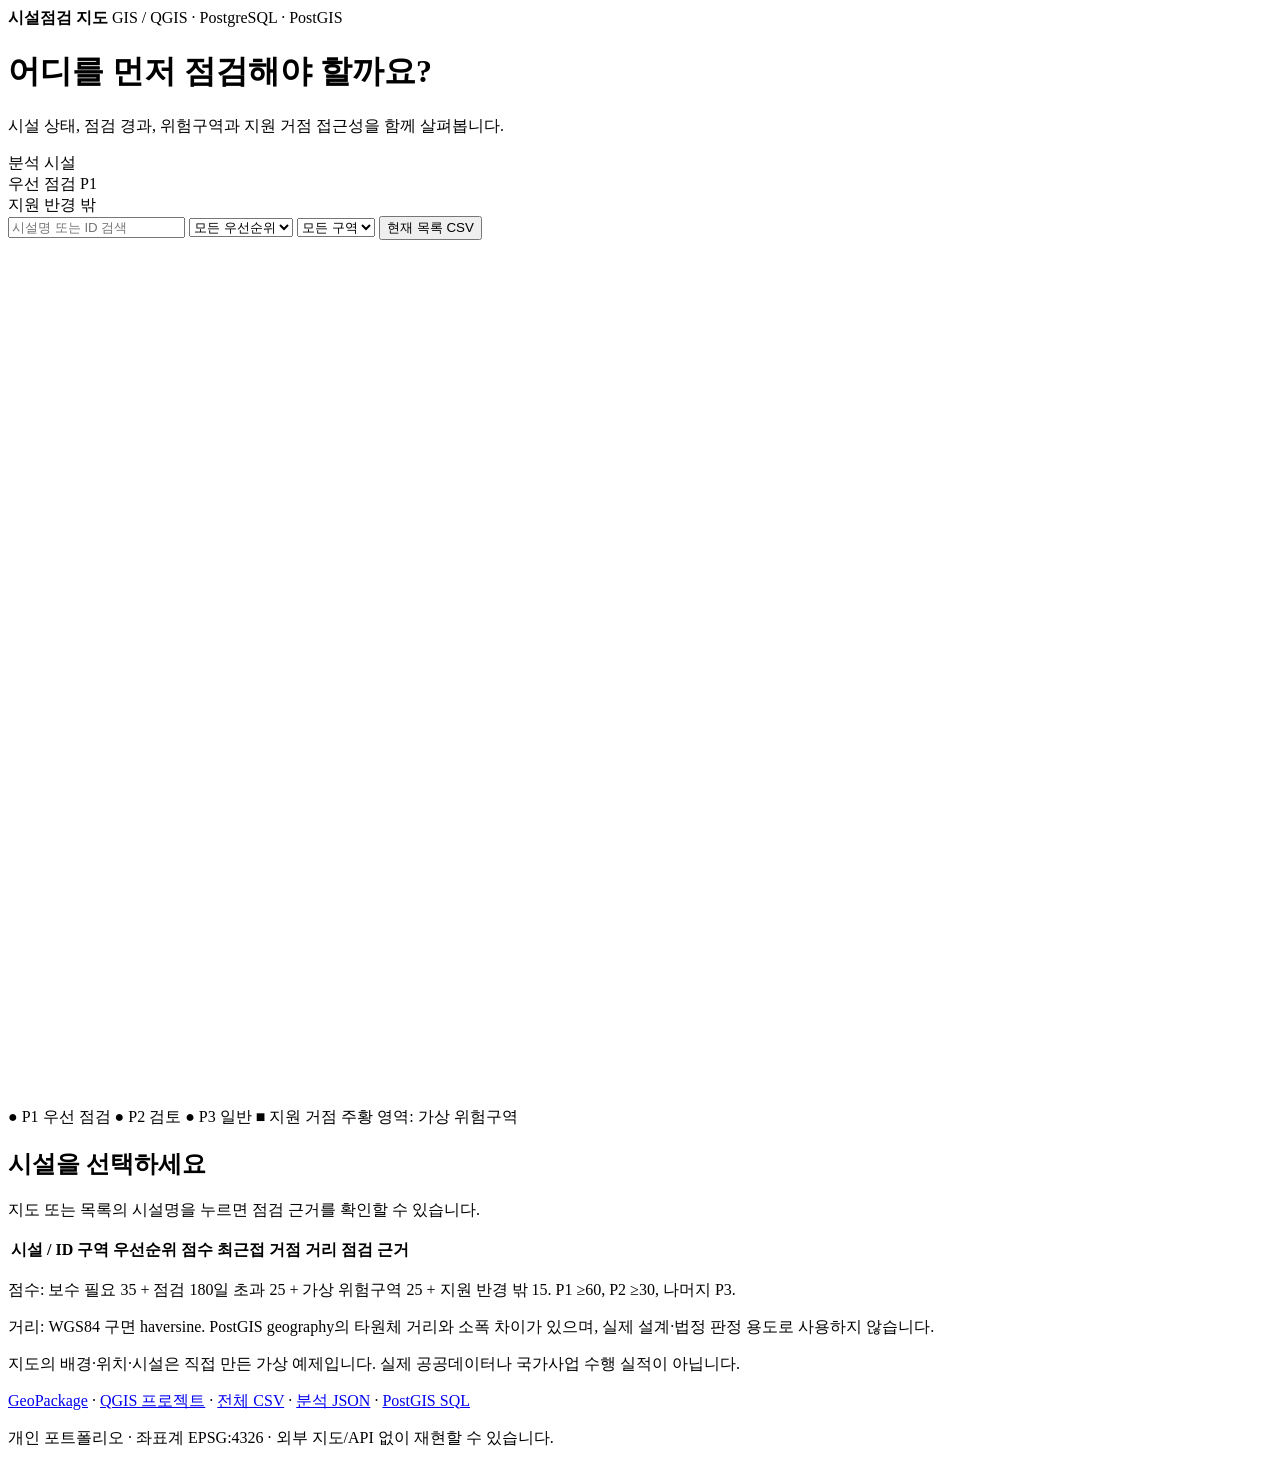
==== src/gis_portfolio/templates/report.html @ 68115e13 "Organize GIS source and map assets with concise README" ====
<!doctype html>
<html lang="ko">
  <head>
    <link rel="icon" href="data:," />
    <meta charset="utf-8" />
    <meta name="viewport" content="width=device-width,initial-scale=1" />
    <title>시설 점검 우선순위 · GIS 포트폴리오</title>
    <style>
      @@STYLES@@;
    </style>
  </head>
  <body>
    <div class="shell">
      <header>
        <strong>시설점검 지도</strong>
        <span>GIS / QGIS · PostgreSQL · PostGIS</span>
      </header>
      <main>
        <h1>어디를 먼저 점검해야 할까요?</h1>
        <p class="lead">
          시설 상태, 점검 경과, 위험구역과 지원 거점 접근성을 함께 살펴봅니다.
        </p>
        <section class="metrics" aria-label="분석 요약">
          <div>
            <span>분석 시설</span>
            <strong id="total"> </strong>
          </div>
          <div>
            <span>우선 점검 P1</span>
            <strong id="high"> </strong>
          </div>
          <div>
            <span>지원 반경 밖</span>
            <strong id="uncovered"> </strong>
          </div>
        </section>
        <div class="filters">
          <input
            id="search"
            type="search"
            placeholder="시설명 또는 ID 검색"
            aria-label="시설 검색"
          />
          <select id="priority" aria-label="우선순위">
            <option value="">모든 우선순위</option>
            <option>P1</option>
            <option>P2</option>
            <option>P3</option>
          </select>
          <select id="zone" aria-label="구역">
            <option value="">모든 구역</option>
          </select>
          <button id="download">현재 목록 CSV</button>
        </div>
        <p id="count" class="status" role="status"></p>
        <div class="layout">
          <div class="map">
            <svg
              viewBox="0 0 1000 670"
              role="img"
              aria-label="가상 공공시설 우선순위 지도"
            >
              @@POLYGONS@@@@MARKERS@@
            </svg>
            <div class="legend">
              <span class="p1">● P1 우선 점검</span>
              <span class="p2">● P2 검토</span>
              <span class="p3">● P3 일반</span>
              <span>■ 지원 거점</span>
              <span>주황 영역: 가상 위험구역</span>
            </div>
          </div>
          <aside class="detail" id="detail">
            <h2>시설을 선택하세요</h2>
            <p>
              지도 또는 목록의 시설명을 누르면 점검 근거를 확인할 수 있습니다.
            </p>
          </aside>
        </div>
        <div class="table-wrap">
          <table>
            <thead>
              <tr>
                <th>시설 / ID</th>
                <th>구역</th>
                <th>우선순위</th>
                <th>점수</th>
                <th>최근접 거점</th>
                <th>거리</th>
                <th>점검 근거</th>
              </tr>
            </thead>
            <tbody id="rows"></tbody>
          </table>
        </div>
        <section class="notes">
          <p id="basis"></p>
          <p>
            점수: 보수 필요 35 + 점검 180일 초과 25 + 가상 위험구역 25 + 지원
            반경 밖 15. P1 ≥60, P2 ≥30, 나머지 P3.
          </p>
          <p>
            거리: WGS84 구면 haversine. PostGIS geography의 타원체 거리와 소폭
            차이가 있으며, 실제 설계·법정 판정 용도로 사용하지 않습니다.
          </p>
          <p>
            지도의 배경·위치·시설은 직접 만든 가상 예제입니다. 실제 공공데이터나
            국가사업 수행 실적이 아닙니다.
          </p>
          <p>
            <a href="analysis.gpkg">GeoPackage</a> ·
            <a href="facility-review.qgs">QGIS 프로젝트</a> ·
            <a href="facilities.csv">전체 CSV</a> ·
            <a href="report.json">분석 JSON</a> ·
            <a href="postgis.sql">PostGIS SQL</a>
          </p>
        </section>
      </main>
      <footer>
        개인 포트폴리오 · 좌표계 EPSG:4326 · 외부 지도/API 없이 재현할 수
        있습니다.
      </footer>
    </div>
    <script id="report-data" type="application/json">
      @@DATA@@
    </script>
    <script>
      @@SCRIPT@@
    </script>
  </body>
</html>
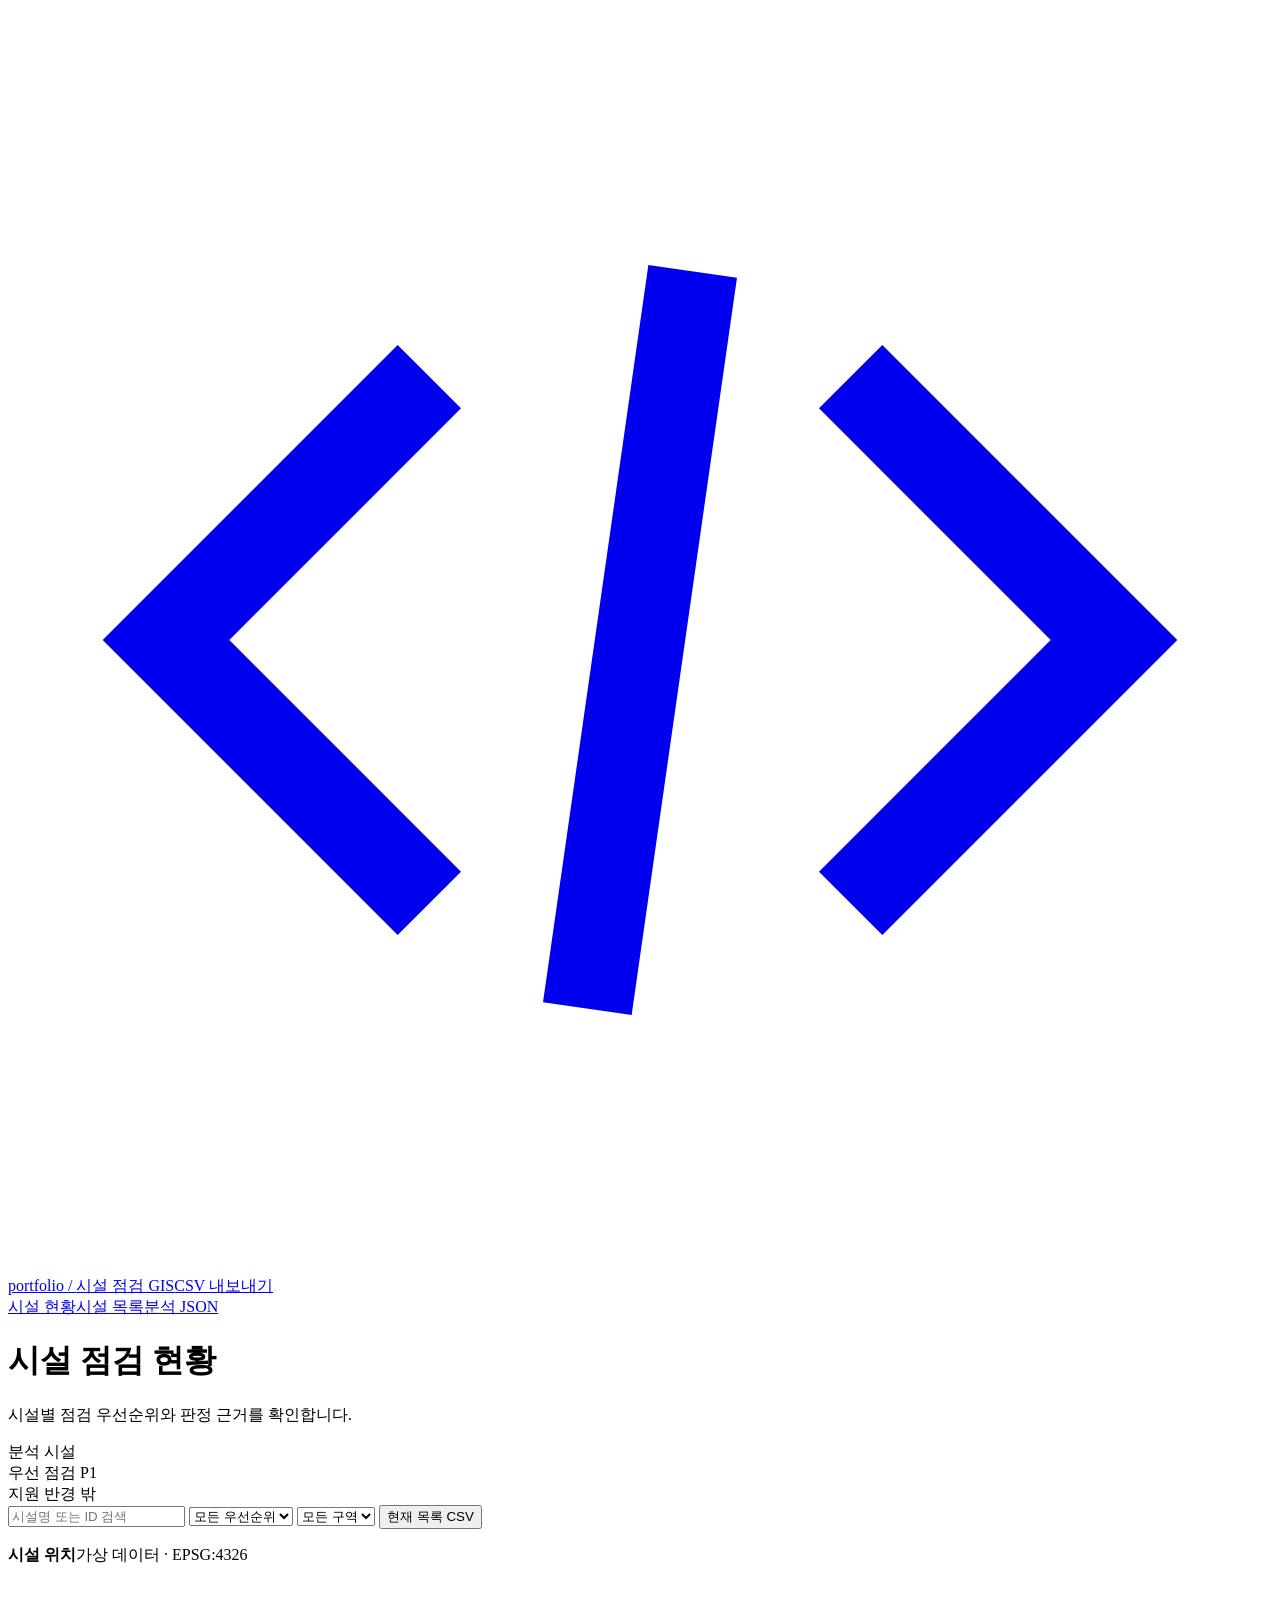
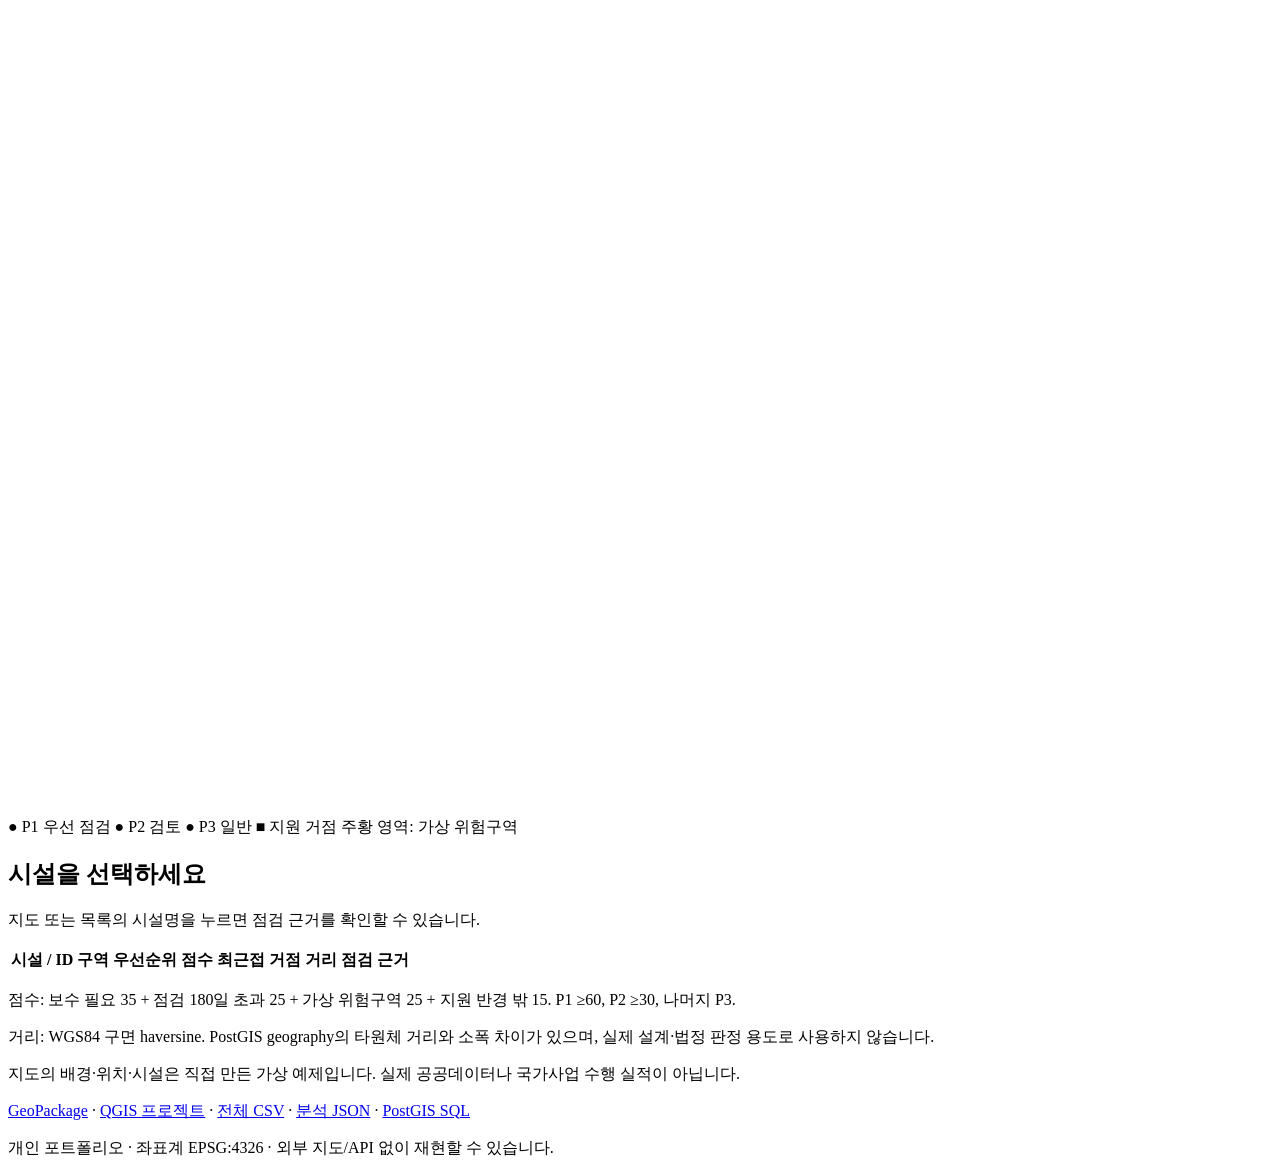
==== commit b6418e7f: "Apply GitHub-inspired GIS dashboard and neutral map styling" ====
--- a/src/gis_portfolio/templates/report.html
+++ b/src/gis_portfolio/templates/report.html
@@ -6,20 +6,36 @@
     <meta name="viewport" content="width=device-width,initial-scale=1" />
     <title>시설 점검 우선순위 · GIS 포트폴리오</title>
     <style>
-      @@STYLES@@;
+      @@STYLES@@
     </style>
   </head>
   <body>
     <div class="shell">
-      <header>
-        <strong>시설점검 지도</strong>
-        <span>GIS / QGIS · PostgreSQL · PostGIS</span>
+      <header class="app-header">
+        <div class="topbar">
+          <a class="brand" href="#overview"
+            ><span class="brand-symbol" aria-hidden="true"
+              ><svg
+                viewBox="0 0 24 24"
+                fill="none"
+                stroke="currentColor"
+                stroke-width="1.7"
+              >
+                <path d="m8 7-5 5 5 5m8-10 5 5-5 5m-3-12-2 14" /></svg></span
+            ><span
+              ><span class="brand-owner">portfolio / </span>시설 점검 GIS</span
+            ></a
+          ><a class="header-download" href="facilities.csv">CSV 내보내기</a>
+        </div>
+        <nav class="app-tabs" aria-label="주 메뉴">
+          <a href="#overview" aria-current="page">시설 현황</a
+          ><a href="#facility-list">시설 목록</a
+          ><a href="report.json">분석 JSON</a>
+        </nav>
       </header>
-      <main>
-        <h1>어디를 먼저 점검해야 할까요?</h1>
-        <p class="lead">
-          시설 상태, 점검 경과, 위험구역과 지원 거점 접근성을 함께 살펴봅니다.
-        </p>
+      <main id="overview">
+        <h1>시설 점검 현황</h1>
+        <p class="lead">시설별 점검 우선순위와 판정 근거를 확인합니다.</p>
         <section class="metrics" aria-label="분석 요약">
           <div>
             <span>분석 시설</span>
@@ -55,6 +71,9 @@
         <p id="count" class="status" role="status"></p>
         <div class="layout">
           <div class="map">
+            <div class="map-heading">
+              <strong>시설 위치</strong><span>가상 데이터 · EPSG:4326</span>
+            </div>
             <svg
               viewBox="0 0 1000 670"
               role="img"
@@ -77,7 +96,7 @@
             </p>
           </aside>
         </div>
-        <div class="table-wrap">
+        <div class="table-wrap" id="facility-list">
           <table>
             <thead>
               <tr>
